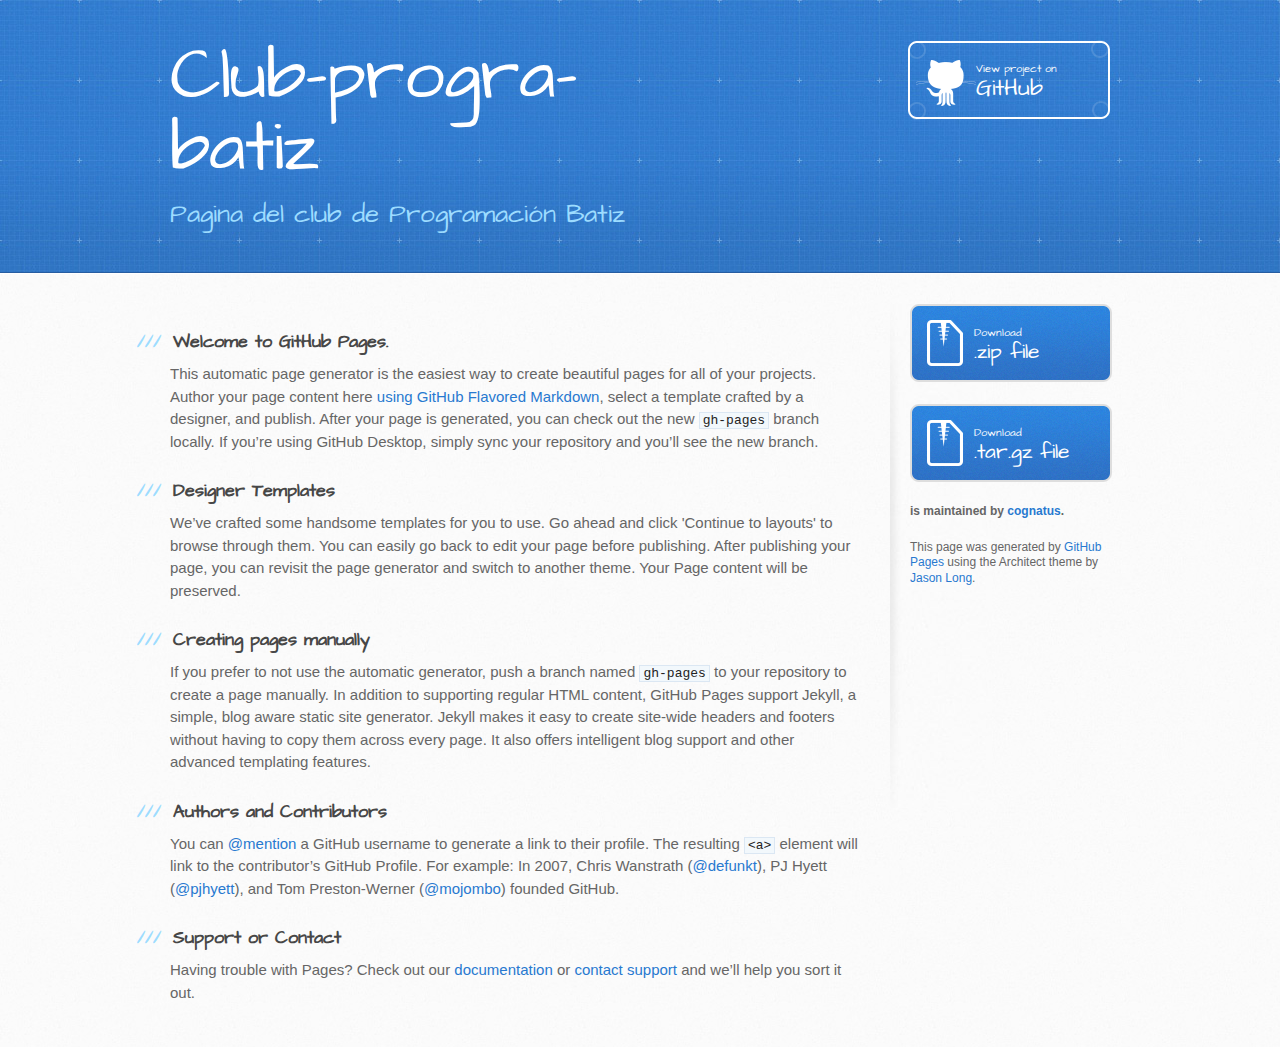
==== index.html @ 251bf2ea "Create gh-pages branch via GitHub" ====
<!DOCTYPE html>
<html>
  <head>
    <meta charset='utf-8'>
    <meta http-equiv="X-UA-Compatible" content="chrome=1">
    <meta name="viewport" content="width=device-width, initial-scale=1, maximum-scale=1">
    <link href='https://fonts.googleapis.com/css?family=Architects+Daughter' rel='stylesheet' type='text/css'>
    <link rel="stylesheet" type="text/css" href="stylesheets/stylesheet.css" media="screen">
    <link rel="stylesheet" type="text/css" href="stylesheets/github-light.css" media="screen">
    <link rel="stylesheet" type="text/css" href="stylesheets/print.css" media="print">

    <!--[if lt IE 9]>
    <script src="//html5shiv.googlecode.com/svn/trunk/html5.js"></script>
    <![endif]-->

    <title>Club-progra-batiz by cognatus</title>
  </head>

  <body>
    <header>
      <div class="inner">
        <h1>Club-progra-batiz</h1>
        <h2>Pagina del club de Programación Batiz </h2>
        <a href="https://github.com/cognatus/Club-Progra-Batiz" class="button"><small>View project on</small> GitHub</a>
      </div>
    </header>

    <div id="content-wrapper">
      <div class="inner clearfix">
        <section id="main-content">
          <h3>
<a id="welcome-to-github-pages" class="anchor" href="#welcome-to-github-pages" aria-hidden="true"><span class="octicon octicon-link"></span></a>Welcome to GitHub Pages.</h3>

<p>This automatic page generator is the easiest way to create beautiful pages for all of your projects. Author your page content here <a href="https://guides.github.com/features/mastering-markdown/">using GitHub Flavored Markdown</a>, select a template crafted by a designer, and publish. After your page is generated, you can check out the new <code>gh-pages</code> branch locally. If you’re using GitHub Desktop, simply sync your repository and you’ll see the new branch.</p>

<h3>
<a id="designer-templates" class="anchor" href="#designer-templates" aria-hidden="true"><span class="octicon octicon-link"></span></a>Designer Templates</h3>

<p>We’ve crafted some handsome templates for you to use. Go ahead and click 'Continue to layouts' to browse through them. You can easily go back to edit your page before publishing. After publishing your page, you can revisit the page generator and switch to another theme. Your Page content will be preserved.</p>

<h3>
<a id="creating-pages-manually" class="anchor" href="#creating-pages-manually" aria-hidden="true"><span class="octicon octicon-link"></span></a>Creating pages manually</h3>

<p>If you prefer to not use the automatic generator, push a branch named <code>gh-pages</code> to your repository to create a page manually. In addition to supporting regular HTML content, GitHub Pages support Jekyll, a simple, blog aware static site generator. Jekyll makes it easy to create site-wide headers and footers without having to copy them across every page. It also offers intelligent blog support and other advanced templating features.</p>

<h3>
<a id="authors-and-contributors" class="anchor" href="#authors-and-contributors" aria-hidden="true"><span class="octicon octicon-link"></span></a>Authors and Contributors</h3>

<p>You can <a href="https://github.com/blog/821" class="user-mention">@mention</a> a GitHub username to generate a link to their profile. The resulting <code>&lt;a&gt;</code> element will link to the contributor’s GitHub Profile. For example: In 2007, Chris Wanstrath (<a href="https://github.com/defunkt" class="user-mention">@defunkt</a>), PJ Hyett (<a href="https://github.com/pjhyett" class="user-mention">@pjhyett</a>), and Tom Preston-Werner (<a href="https://github.com/mojombo" class="user-mention">@mojombo</a>) founded GitHub.</p>

<h3>
<a id="support-or-contact" class="anchor" href="#support-or-contact" aria-hidden="true"><span class="octicon octicon-link"></span></a>Support or Contact</h3>

<p>Having trouble with Pages? Check out our <a href="https://help.github.com/pages">documentation</a> or <a href="https://github.com/contact">contact support</a> and we’ll help you sort it out.</p>
        </section>

        <aside id="sidebar">
          <a href="https://github.com/cognatus/Club-Progra-Batiz/zipball/master" class="button">
            <small>Download</small>
            .zip file
          </a>
          <a href="https://github.com/cognatus/Club-Progra-Batiz/tarball/master" class="button">
            <small>Download</small>
            .tar.gz file
          </a>

          <p class="repo-owner"><a href="https://github.com/cognatus/Club-Progra-Batiz"></a> is maintained by <a href="https://github.com/cognatus">cognatus</a>.</p>

          <p>This page was generated by <a href="https://pages.github.com">GitHub Pages</a> using the Architect theme by <a href="https://twitter.com/jasonlong">Jason Long</a>.</p>
        </aside>
      </div>
    </div>

  
  </body>
</html>
---- stylesheets/stylesheet.css ----
/*! normalize.css v3.0.2 | MIT License | git.io/normalize */

/**
 * 1. Set default font family to sans-serif.
 * 2. Prevent iOS text size adjust after orientation change, without disabling
 *    user zoom.
 */

html {
  font-family: sans-serif; /* 1 */
  -webkit-text-size-adjust: 100%; /* 2 */
  -ms-text-size-adjust: 100%; /* 2 */
}

/**
 * Remove default margin.
 */

body {
  margin: 0;
}

/* HTML5 display definitions
   ========================================================================== */

/**
 * Correct `block` display not defined for any HTML5 element in IE 8/9.
 * Correct `block` display not defined for `details` or `summary` in IE 10/11
 * and Firefox.
 * Correct `block` display not defined for `main` in IE 11.
 */

article,
aside,
details,
figcaption,
figure,
footer,
header,
hgroup,
main,
menu,
nav,
section,
summary {
  display: block;
}

/**
 * 1. Correct `inline-block` display not defined in IE 8/9.
 * 2. Normalize vertical alignment of `progress` in Chrome, Firefox, and Opera.
 */

audio,
canvas,
progress,
video {
  display: inline-block; /* 1 */
  vertical-align: baseline; /* 2 */
}

/**
 * Prevent modern browsers from displaying `audio` without controls.
 * Remove excess height in iOS 5 devices.
 */

audio:not([controls]) {
  display: none;
  height: 0;
}

/**
 * Address `[hidden]` styling not present in IE 8/9/10.
 * Hide the `template` element in IE 8/9/11, Safari, and Firefox < 22.
 */

[hidden],
template {
  display: none;
}

/* Links
   ========================================================================== */

/**
 * Remove the gray background color from active links in IE 10.
 */

a {
  background-color: transparent;
}

/**
 * Improve readability when focused and also mouse hovered in all browsers.
 */

a:active,
a:hover {
  outline: 0;
}

/* Text-level semantics
   ========================================================================== */

/**
 * Address styling not present in IE 8/9/10/11, Safari, and Chrome.
 */

abbr[title] {
  border-bottom: 1px dotted;
}

/**
 * Address style set to `bolder` in Firefox 4+, Safari, and Chrome.
 */

b,
strong {
  font-weight: bold;
}

/**
 * Address styling not present in Safari and Chrome.
 */

dfn {
  font-style: italic;
}

/**
 * Address variable `h1` font-size and margin within `section` and `article`
 * contexts in Firefox 4+, Safari, and Chrome.
 */

h1 {
  margin: 0.67em 0;
  font-size: 2em;
}

/**
 * Address styling not present in IE 8/9.
 */

mark {
  color: #000;
  background: #ff0;
}

/**
 * Address inconsistent and variable font size in all browsers.
 */

small {
  font-size: 80%;
}

/**
 * Prevent `sub` and `sup` affecting `line-height` in all browsers.
 */

sub,
sup {
  position: relative;
  font-size: 75%;
  line-height: 0;
  vertical-align: baseline;
}

sup {
  top: -0.5em;
}

sub {
  bottom: -0.25em;
}

/* Embedded content
   ========================================================================== */

/**
 * Remove border when inside `a` element in IE 8/9/10.
 */

img {
  border: 0;
}

/**
 * Correct overflow not hidden in IE 9/10/11.
 */

svg:not(:root) {
  overflow: hidden;
}

/* Grouping content
   ========================================================================== */

/**
 * Address margin not present in IE 8/9 and Safari.
 */

figure {
  margin: 1em 40px;
}

/**
 * Address differences between Firefox and other browsers.
 */

hr {
  height: 0;
  -moz-box-sizing: content-box;
  box-sizing: content-box;
}

/**
 * Contain overflow in all browsers.
 */

pre {
  overflow: auto;
}

/**
 * Address odd `em`-unit font size rendering in all browsers.
 */

code,
kbd,
pre,
samp {
  font-family: monospace, monospace;
  font-size: 1em;
}

/* Forms
   ========================================================================== */

/**
 * Known limitation: by default, Chrome and Safari on OS X allow very limited
 * styling of `select`, unless a `border` property is set.
 */

/**
 * 1. Correct color not being inherited.
 *    Known issue: affects color of disabled elements.
 * 2. Correct font properties not being inherited.
 * 3. Address margins set differently in Firefox 4+, Safari, and Chrome.
 */

button,
input,
optgroup,
select,
textarea {
  margin: 0; /* 3 */
  font: inherit; /* 2 */
  color: inherit; /* 1 */
}

/**
 * Address `overflow` set to `hidden` in IE 8/9/10/11.
 */

button {
  overflow: visible;
}

/**
 * Address inconsistent `text-transform` inheritance for `button` and `select`.
 * All other form control elements do not inherit `text-transform` values.
 * Correct `button` style inheritance in Firefox, IE 8/9/10/11, and Opera.
 * Correct `select` style inheritance in Firefox.
 */

button,
select {
  text-transform: none;
}

/**
 * 1. Avoid the WebKit bug in Android 4.0.* where (2) destroys native `audio`
 *    and `video` controls.
 * 2. Correct inability to style clickable `input` types in iOS.
 * 3. Improve usability and consistency of cursor style between image-type
 *    `input` and others.
 */

button,
html input[type="button"], /* 1 */
input[type="reset"],
input[type="submit"] {
  -webkit-appearance: button; /* 2 */
  cursor: pointer; /* 3 */
}

/**
 * Re-set default cursor for disabled elements.
 */

button[disabled],
html input[disabled] {
  cursor: default;
}

/**
 * Remove inner padding and border in Firefox 4+.
 */

button::-moz-focus-inner,
input::-moz-focus-inner {
  padding: 0;
  border: 0;
}

/**
 * Address Firefox 4+ setting `line-height` on `input` using `!important` in
 * the UA stylesheet.
 */

input {
  line-height: normal;
}

/**
 * It's recommended that you don't attempt to style these elements.
 * Firefox's implementation doesn't respect box-sizing, padding, or width.
 *
 * 1. Address box sizing set to `content-box` in IE 8/9/10.
 * 2. Remove excess padding in IE 8/9/10.
 */

input[type="checkbox"],
input[type="radio"] {
  box-sizing: border-box; /* 1 */
  padding: 0; /* 2 */
}

/**
 * Fix the cursor style for Chrome's increment/decrement buttons. For certain
 * `font-size` values of the `input`, it causes the cursor style of the
 * decrement button to change from `default` to `text`.
 */

input[type="number"]::-webkit-inner-spin-button,
input[type="number"]::-webkit-outer-spin-button {
  height: auto;
}

/**
 * 1. Address `appearance` set to `searchfield` in Safari and Chrome.
 * 2. Address `box-sizing` set to `border-box` in Safari and Chrome
 *    (include `-moz` to future-proof).
 */

input[type="search"] {
  -webkit-box-sizing: content-box; /* 2 */
  -moz-box-sizing: content-box;
  box-sizing: content-box;
  -webkit-appearance: textfield; /* 1 */
}

/**
 * Remove inner padding and search cancel button in Safari and Chrome on OS X.
 * Safari (but not Chrome) clips the cancel button when the search input has
 * padding (and `textfield` appearance).
 */

input[type="search"]::-webkit-search-cancel-button,
input[type="search"]::-webkit-search-decoration {
  -webkit-appearance: none;
}

/**
 * Define consistent border, margin, and padding.
 */

fieldset {
  padding: 0.35em 0.625em 0.75em;
  margin: 0 2px;
  border: 1px solid #c0c0c0;
}

/**
 * 1. Correct `color` not being inherited in IE 8/9/10/11.
 * 2. Remove padding so people aren't caught out if they zero out fieldsets.
 */

legend {
  padding: 0; /* 2 */
  border: 0; /* 1 */
}

/**
 * Remove default vertical scrollbar in IE 8/9/10/11.
 */

textarea {
  overflow: auto;
}

/**
 * Don't inherit the `font-weight` (applied by a rule above).
 * NOTE: the default cannot safely be changed in Chrome and Safari on OS X.
 */

optgroup {
  font-weight: bold;
}

/* Tables
   ========================================================================== */

/**
 * Remove most spacing between table cells.
 */

table {
  border-spacing: 0;
  border-collapse: collapse;
}

td,
th {
  padding: 0;
}

/* LAYOUT STYLES */
body {
  font-family: 'Helvetica Neue', Helvetica, Arial, serif;
  font-size: 15px;
  font-weight: 400;
  line-height: 1.5;
  color: #666;
  background: #fafafa url(../images/body-bg.jpg) 0 0 repeat;
}

p {
  margin-top: 0;
}

a {
  color: #2879d0;
}
a:hover {
  color: #2268b2;
}

header {
  padding-top: 40px;
  padding-bottom: 40px;
  font-family: 'Architects Daughter', 'Helvetica Neue', Helvetica, Arial, serif;
  background: #2e7bcf url(../images/header-bg.jpg) 0 0 repeat-x;
  border-bottom: solid 1px #275da1;
}

header h1 {
  width: 540px;
  margin-top: 0;
  margin-bottom: 0.2em;
  font-size: 72px;
  font-weight: normal;
  line-height: 1;
  color: #fff;
  letter-spacing: -1px;
}

header h2 {
  width: 540px;
  margin-top: 0;
  margin-bottom: 0;
  font-size: 26px;
  font-weight: normal;
  line-height: 1.3;
  color: #9ddcff;
  letter-spacing: 0;
}

.inner {
  position: relative;
  width: 940px;
  margin: 0 auto;
}

#content-wrapper {
  padding-top: 30px;
  border-top: solid 1px #fff;
}

#main-content {
  float: left;
  width: 690px;
}

#main-content img {
  max-width: 100%;
}

aside#sidebar {
  float: right;
  width: 200px;
  min-height: 504px;
  padding-left: 20px;
  font-size: 12px;
  line-height: 1.3;
  background: transparent url(../images/sidebar-bg.jpg) 0 0 no-repeat;
}

aside#sidebar p.repo-owner,
aside#sidebar p.repo-owner a {
  font-weight: bold;
}

#downloads {
  margin-bottom: 40px;
}

a.button {
  width: 134px;
  height: 58px;
  padding-top: 22px;
  padding-left: 68px;
  font-family: 'Architects Daughter', 'Helvetica Neue', Helvetica, Arial, serif;
  font-size: 23px;
  line-height: 1.2;
  color: #fff;
}
a.button small {
  display: block;
  font-size: 11px;
}
header a.button {
  position: absolute;
  top: 0;
  right: 0;
  background: transparent url(../images/github-button.png) 0 0 no-repeat;
}
aside a.button {
  display: block;
  width: 138px;
  padding-left: 64px;
  margin-bottom: 20px;
  font-size: 21px;
  background: transparent url(../images/download-button.png) 0 0 no-repeat;
}

code, pre {
  margin-bottom: 30px;
  font-family: Monaco, "Bitstream Vera Sans Mono", "Lucida Console", Terminal, monospace;
  font-size: 13px;
  color: #222;
}

code {
  padding: 0 3px;
  background-color: #f2f8fc;
  border: solid 1px #dbe7f3;
}

pre {
  padding: 20px;
  overflow: auto;
  text-shadow: none;
  background: #fff;
  border: solid 1px #f2f2f2;
}
pre code {
  padding: 0;
  color: #2879d0;
  background-color: #fff;
  border: none;
}

ul, ol, dl {
  margin-bottom: 20px;
}


/* COMMON STYLES */

hr {
  height: 0;
  margin-top: 1em;
  margin-bottom: 1em;
  border: 0;
  border-top: solid 1px #ddd;
}

table {
  width: 100%;
  border: 1px solid #ebebeb;
}

th {
  font-weight: 500;
}

td {
  font-weight: 300;
  text-align: center;
  border: 1px solid #ebebeb;
}

form {
  padding: 20px;
  background: #f2f2f2;

}


/* GENERAL ELEMENT TYPE STYLES */

#main-content h1 {
  margin-top: 0;
  margin-bottom: 0;
  font-family: 'Architects Daughter', 'Helvetica Neue', Helvetica, Arial, serif;
  font-size: 2.8em;
  font-weight: normal;
  color: #474747;
  text-indent: 6px;
  letter-spacing: -1px;
}

#main-content h1:before {
  padding-right: 0.3em;
  margin-left: -0.9em;
  color: #9ddcff;
  content: "/";
}

#main-content h2 {
  margin-bottom: 8px;
  font-family: 'Architects Daughter', 'Helvetica Neue', Helvetica, Arial, serif;
  font-size: 22px;
  font-weight: bold;
  color: #474747;
  text-indent: 4px;
}
#main-content h2:before {
  padding-right: 0.3em;
  margin-left: -1.5em;
  content: "//";
  color: #9ddcff;
}

#main-content h3 {
  margin-top: 24px;
  margin-bottom: 8px;
  font-family: 'Architects Daughter', 'Helvetica Neue', Helvetica, Arial, serif;
  font-size: 18px;
  font-weight: bold;
  color: #474747;
  text-indent: 3px;
}

#main-content h3:before {
  padding-right: 0.3em;
  margin-left: -2em;
  content: "///";
  color: #9ddcff;
}

#main-content h4 {
  margin-bottom: 8px;
  font-family: 'Architects Daughter', 'Helvetica Neue', Helvetica, Arial, serif;
  font-size: 15px;
  font-weight: bold;
  color: #474747;
  text-indent: 3px;
}

h4:before {
  padding-right: 0.3em;
  margin-left: -2.8em;
  content: "////";
  color: #9ddcff;
}

#main-content h5 {
  margin-bottom: 8px;
  font-family: 'Architects Daughter', 'Helvetica Neue', Helvetica, Arial, serif;
  font-size: 14px;
  color: #474747;
  text-indent: 3px;
}
h5:before {
  padding-right: 0.3em;
  margin-left: -3.2em;
  content: "/////";
  color: #9ddcff;
}

#main-content h6 {
  margin-bottom: 8px;
  font-family: 'Architects Daughter', 'Helvetica Neue', Helvetica, Arial, serif;
  font-size: .8em;
  color: #474747;
  text-indent: 3px;
}
h6:before {
  padding-right: 0.3em;
  margin-left: -3.7em;
  content: "//////";
  color: #9ddcff;
}

p {
  margin-bottom: 20px;
}

a {
  text-decoration: none;
}

p a {
  font-weight: 400;
}

blockquote {
  padding: 0 0 0 30px;
  margin-bottom: 20px;
  font-size: 1.6em;
  border-left: 10px solid #e9e9e9;
}

ul {
  list-style-position: inside;
  list-style: disc;
  padding-left: 20px;
}

ol {
  list-style-position: inside;
  list-style: decimal;
  padding-left: 3px;
}

dl dd {
  font-style: italic;
  font-weight: 100;
}

footer {
  padding-top: 20px;
  padding-bottom: 30px;
  margin-top: 40px;
  font-size: 13px;
  color: #aaa;
  background: transparent url('../images/hr.png') 0 0 no-repeat;
}

footer a {
  color: #666;
}
footer a:hover {
  color: #444;
}

/* MISC */
.clearfix:after {
  display: block;
  height: 0;
  clear: both;
  visibility: hidden;
  content: '.';
}

.clearfix {display: inline-block;}
* html .clearfix {height: 1%;}
.clearfix {display: block;}

/* #Media Queries
================================================== */

/* Smaller than standard 960 (devices and browsers) */
@media only screen and (max-width: 959px) { }

/* Tablet Portrait size to standard 960 (devices and browsers) */
@media only screen and (min-width: 768px) and (max-width: 959px) {
  .inner {
    width: 740px;
  }
  header h1, header h2 {
    width: 340px;
  }
  header h1 {
    font-size: 60px;
  }
  header h2 {
    font-size: 30px;
  }
  #main-content {
    width: 490px;
  }
  #main-content h1:before,
  #main-content h2:before,
  #main-content h3:before,
  #main-content h4:before,
  #main-content h5:before,
  #main-content h6:before {
    padding-right: 0;
    margin-left: 0;
    content: none;
  }
}

/* All Mobile Sizes (devices and browser) */
@media only screen and (max-width: 767px) {
  .inner {
    width: 93%;
  }
  header {
    padding: 20px 0;
  }
  header .inner {
    position: relative;
  }
  header h1, header h2 {
    width: 100%;
  }
  header h1 {
    font-size: 48px;
  }
  header h2 {
    font-size: 24px;
  }
  header a.button {
    position: relative;
    display: inline-block;
    width: auto;
    height: auto;
    padding: 5px 10px;
    margin-top: 15px;
    font-size: 13px;
    line-height: 1;
    color: #2879d0;
    text-align: center;
    background-color: #9ddcff;
    background-image: none;
    border-radius: 5px;
    -moz-border-radius: 5px;
    -webkit-border-radius: 5px;
  }
  header a.button small {
    display: inline;
    font-size: 13px;
  }
  #main-content,
  aside#sidebar {
    float: none;
    width: 100% ! important;
  }
  aside#sidebar {
    min-height: 0;
    padding: 20px 0;
    margin-top: 20px;
    background-image: none;
    border-top: solid 1px #ddd;
  }
  aside#sidebar a.button {
    display: none;
  }
  #main-content h1:before,
  #main-content h2:before,
  #main-content h3:before,
  #main-content h4:before,
  #main-content h5:before,
  #main-content h6:before {
    padding-right: 0;
    margin-left: 0;
    content: none;
  }
}

/* Mobile Landscape Size to Tablet Portrait (devices and browsers) */
@media only screen and (min-width: 480px) and (max-width: 767px) { }

/* Mobile Portrait Size to Mobile Landscape Size (devices and browsers) */
@media only screen and (max-width: 479px) { }
---- stylesheets/github-light.css ----
/*
   Copyright 2014 GitHub Inc.

   Licensed under the Apache License, Version 2.0 (the "License");
   you may not use this file except in compliance with the License.
   You may obtain a copy of the License at

       http://www.apache.org/licenses/LICENSE-2.0

   Unless required by applicable law or agreed to in writing, software
   distributed under the License is distributed on an "AS IS" BASIS,
   WITHOUT WARRANTIES OR CONDITIONS OF ANY KIND, either express or implied.
   See the License for the specific language governing permissions and
   limitations under the License.

*/

.pl-c /* comment */ {
  color: #969896;
}

.pl-c1      /* constant, markup.raw, meta.diff.header, meta.module-reference, meta.property-name, support, support.constant, support.variable, variable.other.constant */,
.pl-s .pl-v /* string variable */ {
  color: #0086b3;
}

.pl-e  /* entity */,
.pl-en /* entity.name */ {
  color: #795da3;
}

.pl-s .pl-s1 /* string source */,
.pl-smi      /* storage.modifier.import, storage.modifier.package, storage.type.java, variable.other, variable.parameter.function */ {
  color: #333;
}

.pl-ent /* entity.name.tag */ {
  color: #63a35c;
}

.pl-k /* keyword, storage, storage.type */ {
  color: #a71d5d;
}

.pl-pds              /* punctuation.definition.string, string.regexp.character-class */,
.pl-s                /* string */,
.pl-s .pl-pse .pl-s1 /* string punctuation.section.embedded source */,
.pl-sr               /* string.regexp */,
.pl-sr .pl-cce       /* string.regexp constant.character.escape */,
.pl-sr .pl-sra       /* string.regexp string.regexp.arbitrary-repitition */,
.pl-sr .pl-sre       /* string.regexp source.ruby.embedded */ {
  color: #183691;
}

.pl-v /* variable */ {
  color: #ed6a43;
}

.pl-id /* invalid.deprecated */ {
  color: #b52a1d;
}

.pl-ii /* invalid.illegal */ {
  background-color: #b52a1d;
  color: #f8f8f8;
}

.pl-sr .pl-cce /* string.regexp constant.character.escape */ {
  color: #63a35c;
  font-weight: bold;
}

.pl-ml /* markup.list */ {
  color: #693a17;
}

.pl-mh        /* markup.heading */,
.pl-mh .pl-en /* markup.heading entity.name */,
.pl-ms        /* meta.separator */ {
  color: #1d3e81;
  font-weight: bold;
}

.pl-mq /* markup.quote */ {
  color: #008080;
}

.pl-mi /* markup.italic */ {
  color: #333;
  font-style: italic;
}

.pl-mb /* markup.bold */ {
  color: #333;
  font-weight: bold;
}

.pl-md /* markup.deleted, meta.diff.header.from-file */ {
  background-color: #ffecec;
  color: #bd2c00;
}

.pl-mi1 /* markup.inserted, meta.diff.header.to-file */ {
  background-color: #eaffea;
  color: #55a532;
}

.pl-mdr /* meta.diff.range */ {
  color: #795da3;
  font-weight: bold;
}

.pl-mo /* meta.output */ {
  color: #1d3e81;
}
---- stylesheets/print.css ----
html, body, div, span, applet, object, iframe,
h1, h2, h3, h4, h5, h6, p, blockquote, pre,
a, abbr, acronym, address, big, cite, code,
del, dfn, em, img, ins, kbd, q, s, samp,
small, strike, strong, sub, sup, tt, var,
b, u, i, center,
dl, dt, dd, ol, ul, li,
fieldset, form, label, legend,
table, caption, tbody, tfoot, thead, tr, th, td,
article, aside, canvas, details, embed,
figure, figcaption, footer, header, hgroup,
menu, nav, output, ruby, section, summary,
time, mark, audio, video {
  padding: 0;
  margin: 0;
  font: inherit;
  font-size: 100%;
  vertical-align: baseline;
  border: 0;
}
/* HTML5 display-role reset for older browsers */
article, aside, details, figcaption, figure,
footer, header, hgroup, menu, nav, section {
  display: block;
}
body {
  line-height: 1;
}
ol, ul {
  list-style: none;
}
blockquote, q {
  quotes: none;
}
blockquote:before, blockquote:after,
q:before, q:after {
  content: '';
  content: none;
}
table {
  border-spacing: 0;
  border-collapse: collapse;
}
body {
  font-family: 'Helvetica Neue', Helvetica, Arial, serif;
  font-size: 13px;
  line-height: 1.5;
  color: #000;
}

a {
  font-weight: bold;
  color: #d5000d;
}

header {
  padding-top: 35px;
  padding-bottom: 10px;
}

header h1 {
  font-size: 48px;
  font-weight: bold;
  line-height: 1.2;
  color: #303030;
  letter-spacing: -1px;
}

header h2 {
  font-size: 24px;
  font-weight: normal;
  line-height: 1.3;
  color: #aaa;
  letter-spacing: -1px;
}
#downloads {
  display: none;
}
#main_content {
  padding-top: 20px;
}

code, pre {
  margin-bottom: 30px;
  font-family: Monaco, "Bitstream Vera Sans Mono", "Lucida Console", Terminal;
  font-size: 12px;
  color: #222;
}

code {
  padding: 0 3px;
}

pre {
  padding: 20px;
  overflow: auto;
  border: solid 1px #ddd;
}
pre code {
  padding: 0;
}

ul, ol, dl {
  margin-bottom: 20px;
}


/* COMMON STYLES */

table {
  width: 100%;
  border: 1px solid #ebebeb;
}

th {
  font-weight: 500;
}

td {
  font-weight: 300;
  text-align: center;
  border: 1px solid #ebebeb;
}

form {
  padding: 20px;
  background: #f2f2f2;

}


/* GENERAL ELEMENT TYPE STYLES */

h1 {
  font-size: 2.8em;
}

h2 {
  margin-bottom: 8px;
  font-size: 22px;
  font-weight: bold;
  color: #303030;
}

h3 {
  margin-bottom: 8px;
  font-size: 18px;
  font-weight: bold;
  color: #d5000d;
}

h4 {
  font-size: 16px;
  font-weight: bold;
  color: #303030;
}

h5 {
  font-size: 1em;
  color: #303030;
}

h6 {
  font-size: .8em;
  color: #303030;
}

p {
  margin-bottom: 20px;
  font-weight: 300;
}

a {
  text-decoration: none;
}

p a {
  font-weight: 400;
}

blockquote {
  padding: 0 0 0 30px;
  margin-bottom: 20px;
  font-size: 1.6em;
  border-left: 10px solid #e9e9e9;
}

ul li {
  padding-left: 20px;
  list-style-position: inside;
  list-style: disc;
}

ol li {
  padding-left: 3px;
  list-style-position: inside;
  list-style: decimal;
}

dl dd {
  font-style: italic;
  font-weight: 100;
}

footer {
  padding-top: 20px;
  padding-bottom: 30px;
  margin-top: 40px;
  font-size: 13px;
  color: #aaa;
}

footer a {
  color: #666;
}

/* MISC */
.clearfix:after {
  display: block;
  height: 0;
  clear: both;
  visibility: hidden;
  content: '.';
}

.clearfix {display: inline-block;}
* html .clearfix {height: 1%;}
.clearfix {display: block;}
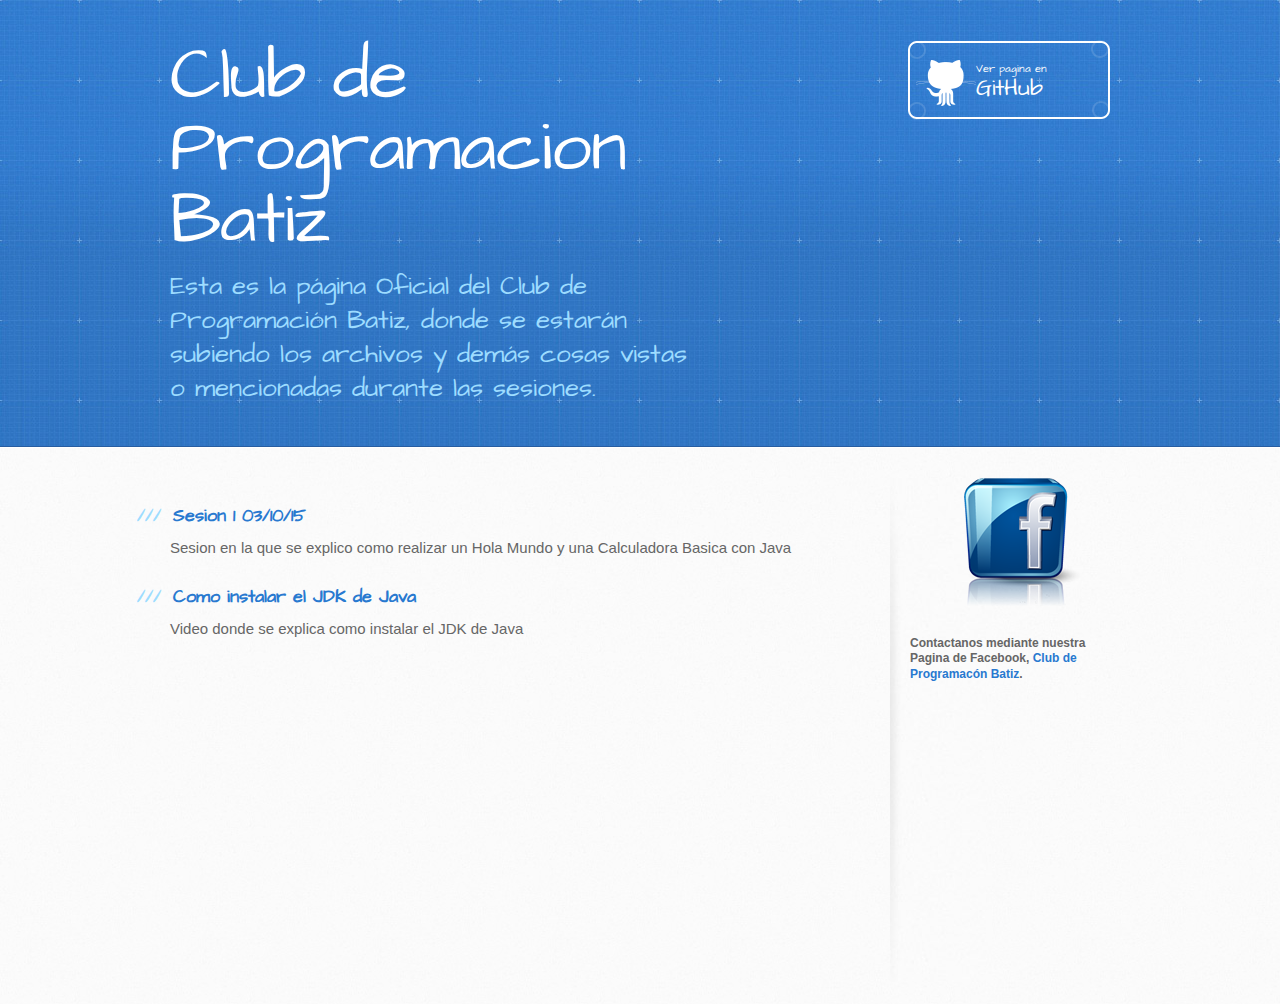
==== commit f14c626d: "Modificaciones dia 1" ====
--- a/index.html
+++ b/index.html
@@ -1,4 +1,8 @@
 <!DOCTYPE html>
+<!--[if lt IE 9]>
+Necesitamos Diseñador de Interfez URGENTE!!!!
+<![endif]-->
+
 <html>
   <head>
     <meta charset='utf-8'>
@@ -9,19 +13,17 @@
     <link rel="stylesheet" type="text/css" href="stylesheets/github-light.css" media="screen">
     <link rel="stylesheet" type="text/css" href="stylesheets/print.css" media="print">
 
-    <!--[if lt IE 9]>
-    <script src="//html5shiv.googlecode.com/svn/trunk/html5.js"></script>
-    <![endif]-->
+    
 
-    <title>Club-progra-batiz by cognatus</title>
+    <title>Club de Programación Batiz by cognatus</title>
   </head>
 
   <body>
     <header>
       <div class="inner">
-        <h1>Club-progra-batiz</h1>
-        <h2>Pagina del club de Programación Batiz </h2>
-        <a href="https://github.com/cognatus/Club-Progra-Batiz" class="button"><small>View project on</small> GitHub</a>
+        <h1>Club de Programacion Batiz</h1>
+        <h2>Esta es la página Oficial del Club de Programación Batiz, donde se estarán subiendo los archivos y demás cosas vistas o mencionadas durante las sesiones.</h2>
+        <a href="https://github.com/cognatus/Club-Progra-Batiz" class="button"><small>Ver pagina en</small> GitHub</a>
       </div>
     </header>
 
@@ -29,48 +31,31 @@
       <div class="inner clearfix">
         <section id="main-content">
           <h3>
-<a id="welcome-to-github-pages" class="anchor" href="#welcome-to-github-pages" aria-hidden="true"><span class="octicon octicon-link"></span></a>Welcome to GitHub Pages.</h3>
+            <a class="anchor" href="views/sesion1.html" aria-hidden="true"><span class="octicon octicon-link">
+              Sesion 1 03/10/15
+            </span></a>
+          </h3>
+          <p>Sesion en la que se explico como realizar un Hola Mundo y una Calculadora Basica con Java</p>
 
-<p>This automatic page generator is the easiest way to create beautiful pages for all of your projects. Author your page content here <a href="https://guides.github.com/features/mastering-markdown/">using GitHub Flavored Markdown</a>, select a template crafted by a designer, and publish. After your page is generated, you can check out the new <code>gh-pages</code> branch locally. If you’re using GitHub Desktop, simply sync your repository and you’ll see the new branch.</p>
+          <h3>
+            <a class="anchor" href="instalar_jdk.html" aria-hidden="true"><span class="octicon octicon-link">
+              Como instalar el JDK de Java
+            </span></a>
+          </h3>
+          <p>Video donde se explica como instalar el JDK de Java</p>
 
-<h3>
-<a id="designer-templates" class="anchor" href="#designer-templates" aria-hidden="true"><span class="octicon octicon-link"></span></a>Designer Templates</h3>
-
-<p>We’ve crafted some handsome templates for you to use. Go ahead and click 'Continue to layouts' to browse through them. You can easily go back to edit your page before publishing. After publishing your page, you can revisit the page generator and switch to another theme. Your Page content will be preserved.</p>
-
-<h3>
-<a id="creating-pages-manually" class="anchor" href="#creating-pages-manually" aria-hidden="true"><span class="octicon octicon-link"></span></a>Creating pages manually</h3>
-
-<p>If you prefer to not use the automatic generator, push a branch named <code>gh-pages</code> to your repository to create a page manually. In addition to supporting regular HTML content, GitHub Pages support Jekyll, a simple, blog aware static site generator. Jekyll makes it easy to create site-wide headers and footers without having to copy them across every page. It also offers intelligent blog support and other advanced templating features.</p>
-
-<h3>
-<a id="authors-and-contributors" class="anchor" href="#authors-and-contributors" aria-hidden="true"><span class="octicon octicon-link"></span></a>Authors and Contributors</h3>
-
-<p>You can <a href="https://github.com/blog/821" class="user-mention">@mention</a> a GitHub username to generate a link to their profile. The resulting <code>&lt;a&gt;</code> element will link to the contributor’s GitHub Profile. For example: In 2007, Chris Wanstrath (<a href="https://github.com/defunkt" class="user-mention">@defunkt</a>), PJ Hyett (<a href="https://github.com/pjhyett" class="user-mention">@pjhyett</a>), and Tom Preston-Werner (<a href="https://github.com/mojombo" class="user-mention">@mojombo</a>) founded GitHub.</p>
-
-<h3>
-<a id="support-or-contact" class="anchor" href="#support-or-contact" aria-hidden="true"><span class="octicon octicon-link"></span></a>Support or Contact</h3>
-
-<p>Having trouble with Pages? Check out our <a href="https://help.github.com/pages">documentation</a> or <a href="https://github.com/contact">contact support</a> and we’ll help you sort it out.</p>
         </section>
 
         <aside id="sidebar">
-          <a href="https://github.com/cognatus/Club-Progra-Batiz/zipball/master" class="button">
-            <small>Download</small>
-            .zip file
-          </a>
-          <a href="https://github.com/cognatus/Club-Progra-Batiz/tarball/master" class="button">
-            <small>Download</small>
-            .tar.gz file
+          <a href="https://www.facebook.com/ClubPr0gra" class="face"><img src="images/facebook.png">
           </a>
 
-          <p class="repo-owner"><a href="https://github.com/cognatus/Club-Progra-Batiz"></a> is maintained by <a href="https://github.com/cognatus">cognatus</a>.</p>
+          <p class="repo-owner">Contactanos mediante nuestra Pagina de Facebook, <a href="https://www.facebook.com/ClubPr0gra">Club de Programacón Batiz</a>.</p>
 
-          <p>This page was generated by <a href="https://pages.github.com">GitHub Pages</a> using the Architect theme by <a href="https://twitter.com/jasonlong">Jason Long</a>.</p>
+
         </aside>
+
       </div>
     </div>
-
-  
   </body>
 </html>
--- a/stylesheets/stylesheet.css
+++ b/stylesheets/stylesheet.css
@@ -543,6 +543,14 @@
   margin-bottom: 20px;
   font-size: 21px;
   background: transparent url(../images/download-button.png) 0 0 no-repeat;
+}
+
+aside a.face {
+  display: block;
+  width: 138px;
+  height: 138px;
+  padding-left: 54px;
+  margin-bottom: 20px;;
 }
 
 code, pre {
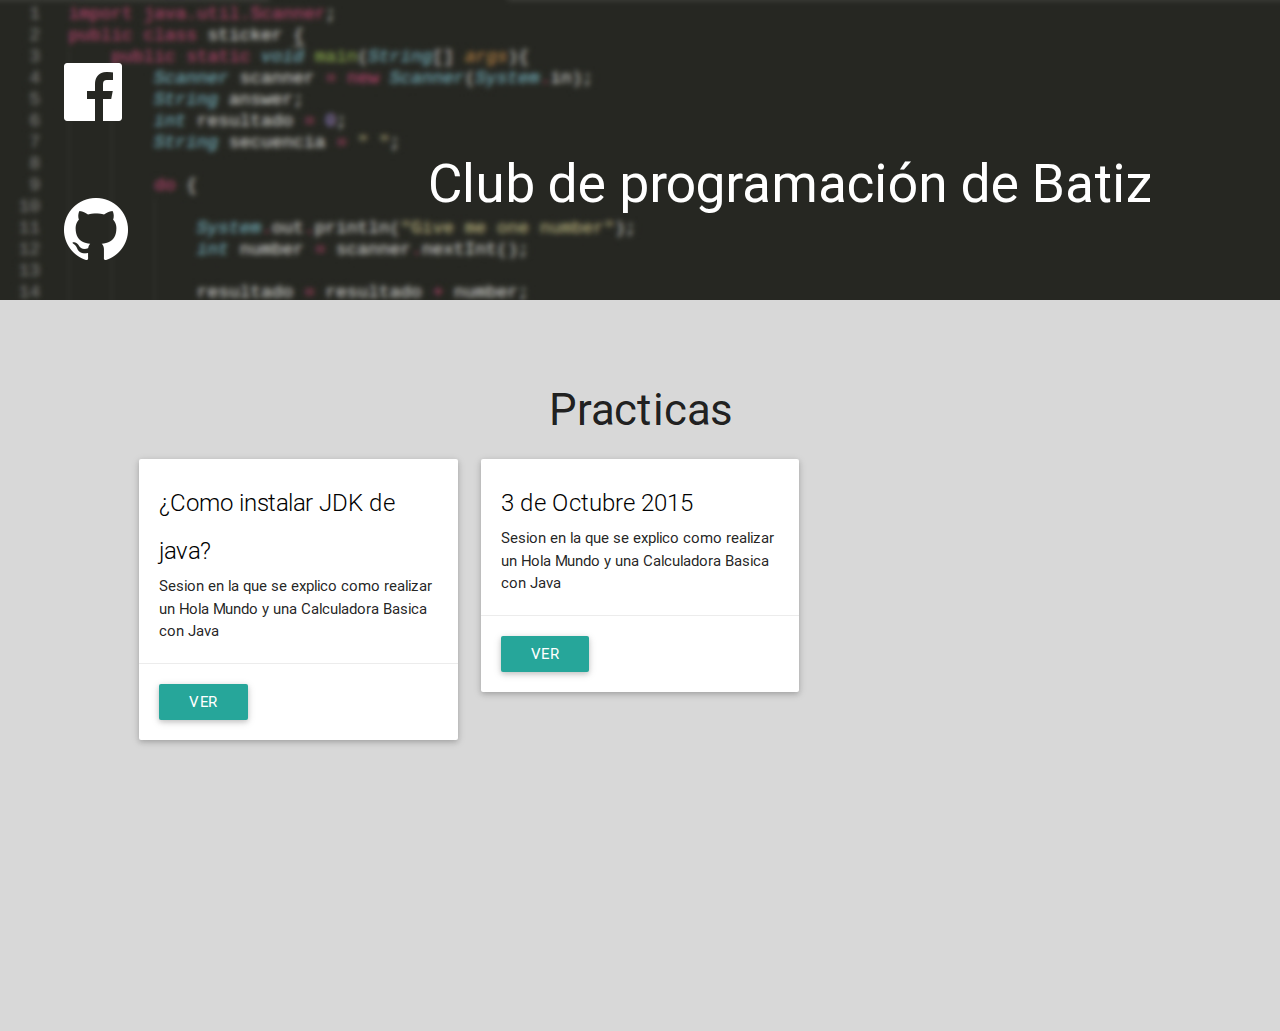
==== commit 3081e3ab: "Rediseño de página" ====
--- a/index.html
+++ b/index.html
@@ -1,61 +1,160 @@
 <!DOCTYPE html>
-<!--[if lt IE 9]>
-Necesitamos Diseñador de Interfez URGENTE!!!!
-<![endif]-->
+<html lang="en">
+<head>
+	<meta charset="UTF-8">
 
-<html>
-  <head>
-    <meta charset='utf-8'>
-    <meta http-equiv="X-UA-Compatible" content="chrome=1">
-    <meta name="viewport" content="width=device-width, initial-scale=1, maximum-scale=1">
-    <link href='https://fonts.googleapis.com/css?family=Architects+Daughter' rel='stylesheet' type='text/css'>
-    <link rel="stylesheet" type="text/css" href="stylesheets/stylesheet.css" media="screen">
-    <link rel="stylesheet" type="text/css" href="stylesheets/github-light.css" media="screen">
-    <link rel="stylesheet" type="text/css" href="stylesheets/print.css" media="print">
+	<title>Club de programación de Batiz</title>
 
+  	<link rel="stylesheet" type="text/css" href="css/style.css">
+  	<link rel="shortcut icon" type="image/x-icon" href="img/logo.png" />
+
+	<!--Import Google Icon Font-->
+    <link href="http://fonts.googleapis.com/icon?family=Material+Icons" rel="stylesheet">
+      
+    <!--Import materialize.css-->
+    <link type="text/css" rel="stylesheet" href="css/materialize.min.css"  media="screen,projection"/>
+
+    <!--Let browser know website is optimized for mobile-->
+    <meta name="viewport" content="width=device-width, initial-scale=1.0"/>
+</head>
+
+<body>
+
+	<header>
+		<div class="titulo">
+			<h2 class="club">Club de programación de Batiz</h2>
+		</div>	
+		<div class="contacto">
+			<a href="https://www.facebook.com/ClubPr0gra" ><img id="lF" title="Contactanos con facebook" src="img/facebook.png"></a>
+			<br><br><br>
+			<a href="https://github.com/cognatus/Club-Progra-Batiz"><img id="lG" title="Ver codigo de la página" src="img/github.png"></a>
+		</div>
+	</header>
+
+   <!--Practicas-->
+	<div id="practicas">
+	<center><h3>Practicas</h3></center>
+
+		<!--Como instalar JDK--> 
+		<div class="row">
+        <div class="col s12 m6 l4">
+          <div class="card">
+            <div class="card-content">
+              <span class="card-title black-text">¿Como instalar JDK de java?</span>
+              <p>Sesion en la que se explico como realizar un Hola Mundo y una Calculadora Basica con Java</p>
+            </div>
+            <div class="card-action">
+              <button data-target="JDK" class="btn modal-trigger">Ver</button>
+            </div>
+          </div>
+        </div>
+
+			<!-- Modal -->
+			<div id="JDK" class="modal modal-fixed-footer">
+    			<div class="modal-content">
+      				<h4>¿Como instalar JDK de java?</h4>
+			        <p>Primero que nada, deben de ir a esta <a href="http://www.oracle.com/technetwork/java/javase/downloads/jdk8-downloads-2133151.html?ssSourceSiteId=otnes">direccion</a> y descargar el JDK segun las caracteristicas de su computadora.</p>
+			       	<p>Despues de eso, deben de agregar los comandos a la consola para que puedan ejecutar y compilar programas desde ahí.</p>
+			       	<p>Para ello les dejo este video que explica bien como agregar dichos comandos a la consola. Ese tutorial fue hecho para Windows 7, pero para Windows 8 y 10 es lo mismo.</p>
+			       	<div class="video-container">
+						<iframe width="1102" height="620" src="https://www.youtube.com/embed/LMr4UKhXazY" frameborder="0" allowfullscreen></iframe>
+					</div>
+   				</div>
+    			<div class="modal-footer">
+      				<a href="#!" class="modal-action modal-close waves-effect waves-green btn-flat">Cerrar</a>
+    			</div>
+  			</div>
+
+			       	
+		<!--3 de Octubre-->
+        <div class="col s12 m6 l4">
+          <div class="card">
+            <div class="card-content">
+              <span class="card-title black-text">3 de Octubre 2015</span>
+              <p>Sesion en la que se explico como realizar un Hola Mundo y una Calculadora Basica con Java</p>
+            </div>
+            <div class="card-action">
+              <button data-target="3oct" class="btn modal-trigger">Ver</button>
+            </div>
+          </div>
+        </div>
+      	</div>
+
+			<!-- Modal -->
+			<div id="3oct" class="modal modal-fixed-footer">
+    			<div class="modal-content">
+      				<h4>3 de Octubre</h4>
+					<p>A continuacion les mostramos los dos programas realizamdos en esta sesión.</p>
+					<p><b>Programa que lee e imprime el nombre del usuario</b></p>
+<pre class="language-markup">
+<code>
+import java.util.Scanner;
+
+public class Hola{
+
+  public static void main(String[] args) {
+
+    Scanner leer = new Scanner(System.in);
+    String nombre = "";
+
+    System.out.println("Ingresa tu nombresini: ");
+    nombre = leer.nextLine();
+
+    System.out.println("Hola "+nombre);
     
+  }
+  
+}</code>
+</pre>
 
-    <title>Club de Programación Batiz by cognatus</title>
-  </head>
+					<p><b>Calculadora que suma dos digitos</b>/p>
+<pre>
+<code>
+import java.util.Scanner;//importamos el Scanner que leera lo que el usuario ponga
 
-  <body>
-    <header>
-      <div class="inner">
-        <h1>Club de Programacion Batiz</h1>
-        <h2>Esta es la página Oficial del Club de Programación Batiz, donde se estarán subiendo los archivos y demás cosas vistas o mencionadas durante las sesiones.</h2>
-        <a href="https://github.com/cognatus/Club-Progra-Batiz" class="button"><small>Ver pagina en</small> GitHub</a>
-      </div>
-    </header>
+public class Calcu{
 
-    <div id="content-wrapper">
-      <div class="inner clearfix">
-        <section id="main-content">
-          <h3>
-            <a class="anchor" href="views/sesion1.html" aria-hidden="true"><span class="octicon octicon-link">
-              Sesion 1 03/10/15
-            </span></a>
-          </h3>
-          <p>Sesion en la que se explico como realizar un Hola Mundo y una Calculadora Basica con Java</p>
+  public static void main(String[] args){
 
-          <h3>
-            <a class="anchor" href="instalar_jdk.html" aria-hidden="true"><span class="octicon octicon-link">
-              Como instalar el JDK de Java
-            </span></a>
-          </h3>
-          <p>Video donde se explica como instalar el JDK de Java</p>
+    int a;//Variable tipo entero del primer numero
+    int b;//Variable tipo entero del segundo numero
+    int suma;//Variable tipo entero del resultado de la suma
+    Scanner leer = new Scanner(System.in);//Iniciamos creando el Objeto Scanner que leera los datos
 
-        </section>
+    System.out.println("Ingrese un numero 7u7");
+    a = leer.nextInt();//Obtiene el 1er numero
+    System.out.println("Ingrese otro numero numero 7u7");
+    b = leer.nextInt();//Obtiene el 2do numero
 
-        <aside id="sidebar">
-          <a href="https://www.facebook.com/ClubPr0gra" class="face"><img src="images/facebook.png">
-          </a>
+    suma = a + b;//realiza la suma y la guarda en la variable suma
 
-          <p class="repo-owner">Contactanos mediante nuestra Pagina de Facebook, <a href="https://www.facebook.com/ClubPr0gra">Club de Programacón Batiz</a>.</p>
+    System.out.println("El resultado de la suma es: " + suma);//imprime el resultado de la suma
 
+  }
+                
+}</code>
+</pre>
+    			</div>
+    			<div class="modal-footer">
+      				<a href="#!" class="modal-action modal-close waves-effect waves-green btn-flat ">Cerrar</a>
+      				<a href="https://github.com/cognatus/EjerciciosClubProgra/zipball/Sesion1" class="modal-action waves-effect waves-green btn-flat ">Descargar</a>
+      				<a href="https://github.com/cognatus/EjerciciosClubProgra/tree/Sesion1">GitHub</a>
+    			</div>
+  			</div>
 
-        </aside>
+<!--jQuery-->
+<script src="https://ajax.googleapis.com/ajax/libs/jquery/1.11.3/jquery.min.js"></script>
 
-      </div>
-    </div>
-  </body>
-</html>
+<!--Materialize-->
+<script type="text/javascript" src="js/materialize.min.js"></script>
+
+<!--<script type="text/javascript" src="js/leanModal.js"></script>-->
+<script>
+$(document).ready(function() {
+  // the "href" attribute of .modal-trigger must specify the modal ID that wants to be triggered
+  $('.modal-trigger').leanModal();
+});
+</script>
+
+</body>
+</html>--- a/css/style.css
+++ b/css/style.css
@@ -0,0 +1,85 @@
+nav{
+	text-decoration: none;
+	padding-right: 5%;
+}
+
+nav a{
+	color: white;
+	text-decoration: none;
+}
+
+nav a:hover{
+	text-decoration: none;
+	color: white;
+}
+
+.logo{
+	height: 50px;
+	width: 50px;
+}
+
+header{
+	background-image: url(../img/headerB.jpg);
+	background-size: cover;
+	background-repeat: none;
+	height: 300px;
+	top: 0px;
+}
+
+.titulo{
+	color: white;
+	text-align: right;
+	padding-right: 10%;
+	padding-top: 10%;
+	font-size: 70px;
+}
+
+.contacto{
+	padding-left: 5%;
+	padding-top: 0px;
+}
+
+#practicas{
+	background-color: #D8D8D8;
+	padding-left: 10%;
+	padding-right: 10%;
+	padding-top: 5%; 
+	padding-bottom: 20%;
+}
+
+h5{
+	font-family: Tahoma;
+}
+
+button a{
+	color: white;
+	text-decoration: none;
+}
+
+button a:hover{
+	color: white;
+	text-decoration: none;
+}
+
+h4{
+	text-decoration: bold;
+}
+
+#lF{
+	position: absolute;
+	top: 7%;
+}
+
+#lG{
+	position: absolute;
+	top: 22%;
+}
+
+.card{
+	margin-right: 30px;
+}
+
+div h5{
+	text-decoration: bold;
+	font-style: Tahoma;
+}
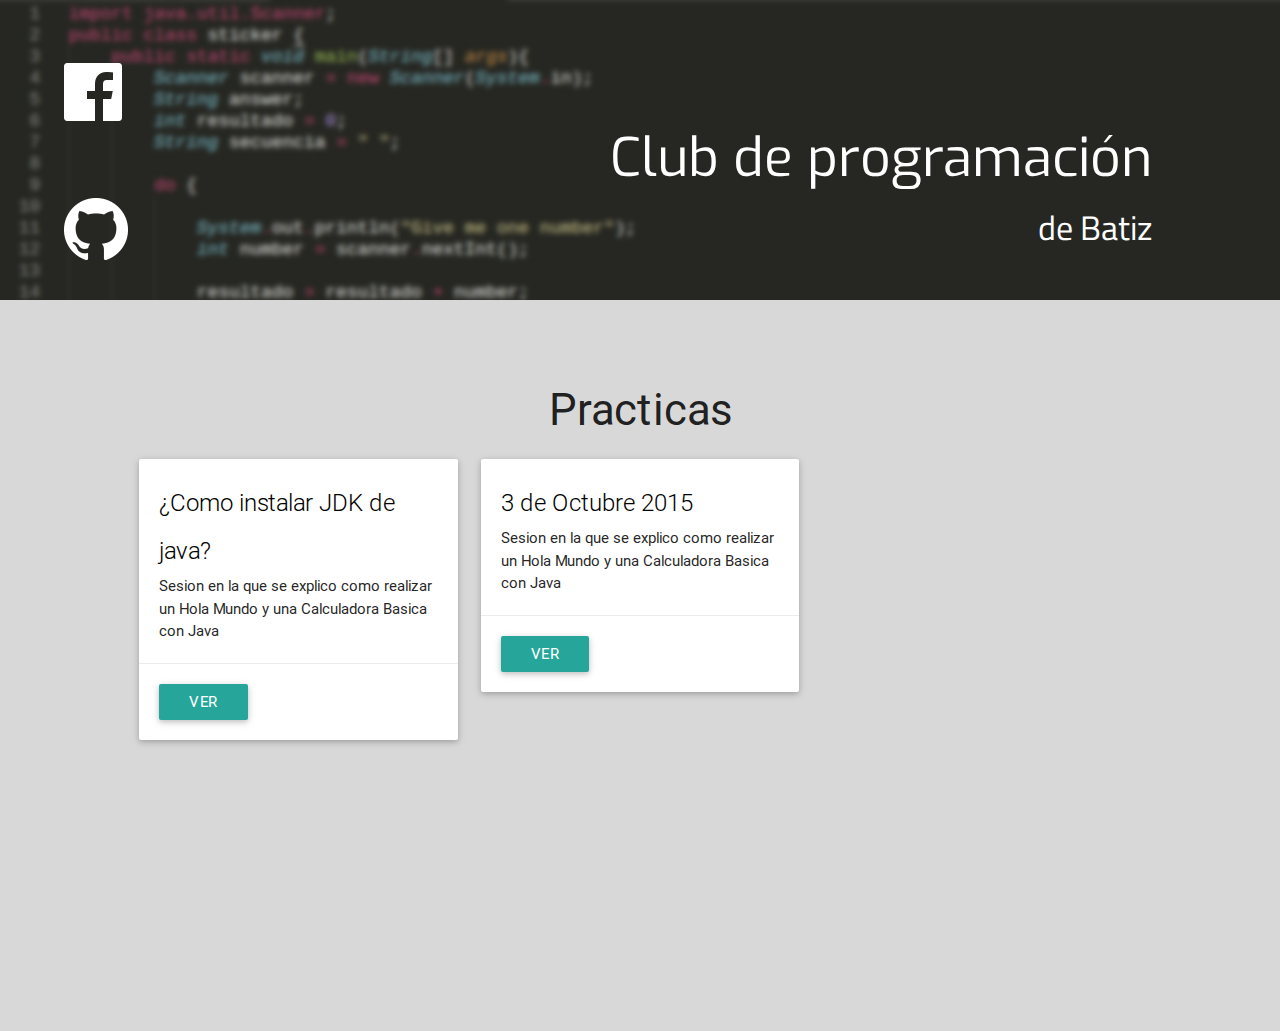
==== commit 9a5becf6: "Rediseño de página" ====
--- a/index.html
+++ b/index.html
@@ -10,6 +10,8 @@
 
 	<!--Import Google Icon Font-->
     <link href="http://fonts.googleapis.com/icon?family=Material+Icons" rel="stylesheet">
+    <link href='https://fonts.googleapis.com/css?family=Titillium+Web:400,600' rel='stylesheet' type='text/css'>
+    <link href='https://fonts.googleapis.com/css?family=Exo:400,800' rel='stylesheet' type='text/css'>
       
     <!--Import materialize.css-->
     <link type="text/css" rel="stylesheet" href="css/materialize.min.css"  media="screen,projection"/>
@@ -22,7 +24,8 @@
 
 	<header>
 		<div class="titulo">
-			<h2 class="club">Club de programación de Batiz</h2>
+			<h2 class="club letra">Club de programación</h2>
+      <h4 class="club subtitulo">de Batiz</h4>
 		</div>	
 		<div class="contacto">
 			<a href="https://www.facebook.com/ClubPr0gra" ><img id="lF" title="Contactanos con facebook" src="img/facebook.png"></a>
--- a/css/style.css
+++ b/css/style.css
@@ -30,7 +30,7 @@
 	color: white;
 	text-align: right;
 	padding-right: 10%;
-	padding-top: 10%;
+	padding-top: 8%;
 	font-size: 70px;
 }
 
@@ -83,3 +83,12 @@
 	text-decoration: bold;
 	font-style: Tahoma;
 }
+
+.subtitulo{
+	font-family: 'Titillium Web', sans-serif;
+}
+
+.letra{
+	font-family: 'Exo', sans-serif;
+	text-decoration: bold;
+}